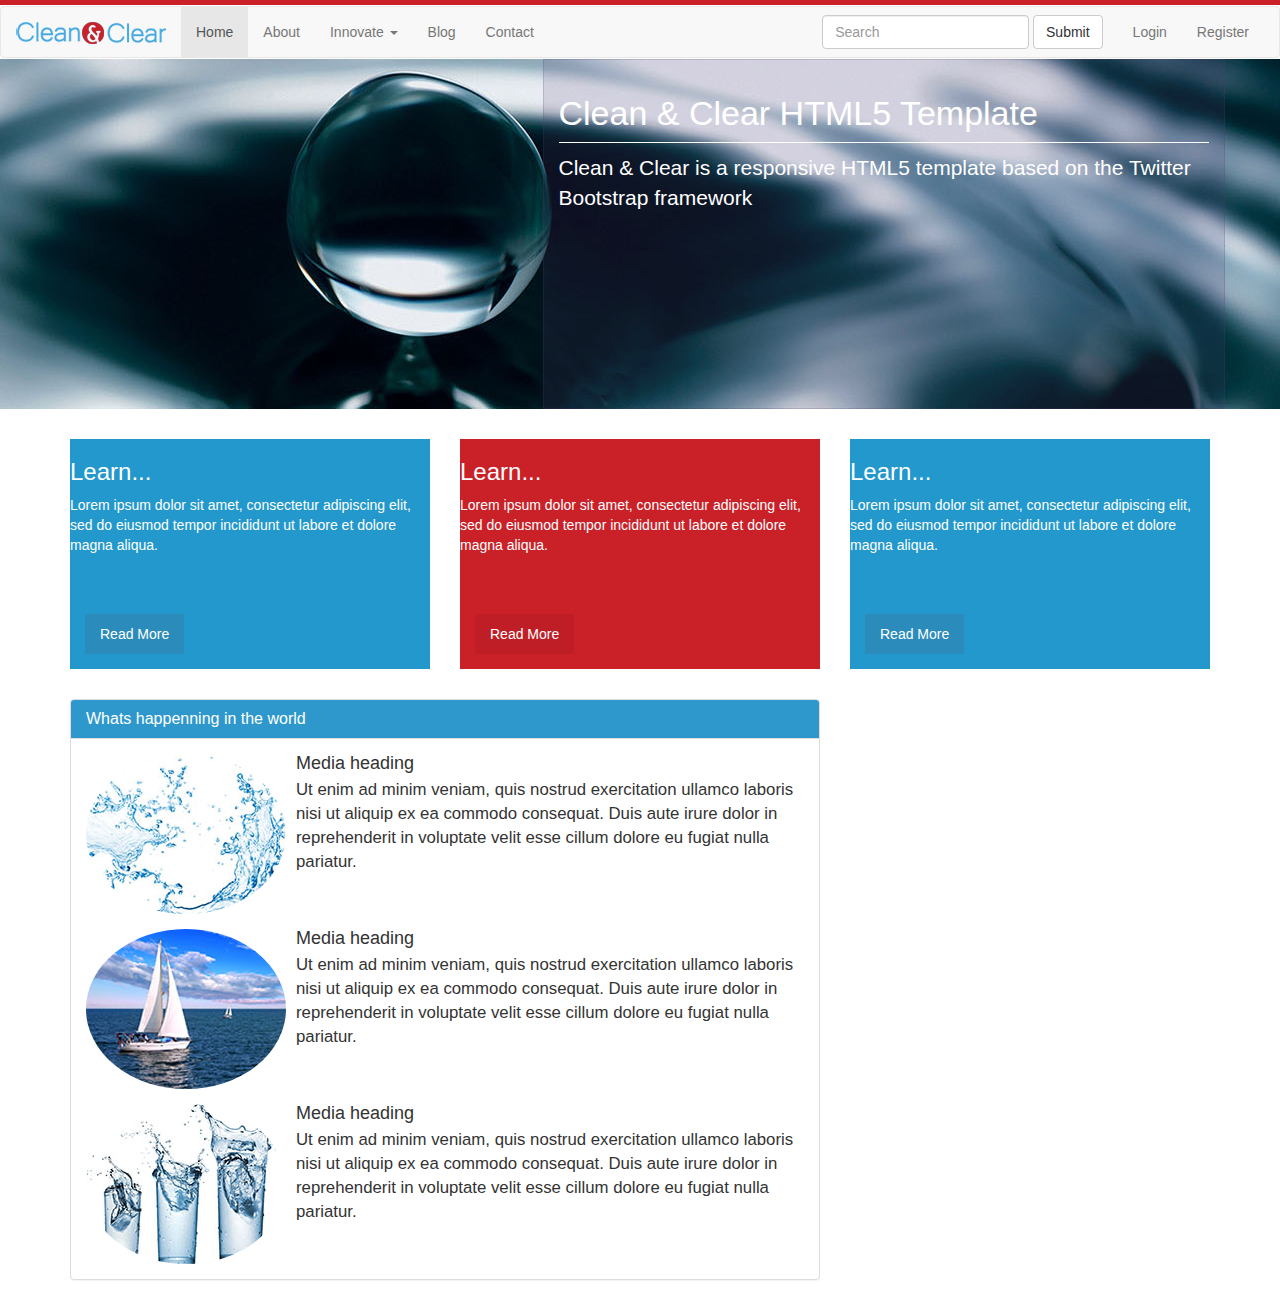
==== index.html @ ae4ff159 "Add media content." ====
<!DOCTYPE html>
<html lang="en">
  <head>
    <meta charset="utf-8">
    <meta http-equiv="X-UA-Compatible" content="IE=edge">
    <meta name="viewport" content="width=device-width, initial-scale=1">
    <!-- The above 3 meta tags *must* come first in the head; any other head content must come *after* these tags -->
    <title>Home - Clean & Clear</title>

    <link href="css/bootstrap.css" rel="stylesheet">
    <link href="css/custom.css" rel="stylesheet">
  </head>
  <body>

    <div class="top-bar"></div>

    <nav class="navbar navbar-default">
      <div class="container-fluid">
        <!-- Brand and toggle get grouped for better mobile display -->
        <div class="navbar-header">
          <button type="button" class="navbar-toggle collapsed" data-toggle="collapse" data-target="#bs-example-navbar-collapse-1" aria-expanded="false">
            <span class="sr-only">Toggle navigation</span>
            <span class="icon-bar"></span>
            <span class="icon-bar"></span>
            <span class="icon-bar"></span>
          </button>
          <a class="navbar-brand" href="index.html">
            <img src="images/logo.png" alt="Clean & Clear" />
          </a>
        </div>

        <!-- Collect the nav links, forms, and other content for toggling -->
        <div class="collapse navbar-collapse" id="bs-example-navbar-collapse-1">
          <ul class="nav navbar-nav">
            <li class="active"><a href="#">Home <span class="sr-only">(current)</span></a></li>
            <li><a href="#">About</a></li>
            <li class="dropdown">
              <a href="#" class="dropdown-toggle" data-toggle="dropdown" role="button" aria-haspopup="true" aria-expanded="false">Innovate <span class="caret"></span></a>
              <ul class="dropdown-menu">
                <li><a href="#">Learn</a></li>
                <li><a href="#">Create</a></li>
                <li><a href="#">Teach</a></li>
              </ul>
            </li>
            <li><a href="#">Blog</a></li>
            <li><a href="#">Contact</a></li>

          </ul>

          <ul class="nav navbar-nav navbar-right">
            <form class="navbar-form navbar-left" role="search">
              <div class="form-group">
                <input type="text" class="form-control" placeholder="Search">
              </div>
              <button type="submit" class="btn btn-default">Submit</button>
            </form>

            <li><a href="#">Login</a></li>
            <li><a href="#">Register</a></li>

          </ul>
        </div><!-- /.navbar-collapse -->
      </div><!-- /.container-fluid -->
    </nav>

    <div class="jumbotron">
      <div class="container">
        <div class="row">
          <div class="col-md-7 col-md-offset-5">
            <div class="jumbotron-content">
              <h1>Clean & Clear HTML5 Template</h1>
              <p class="lead">Clean & Clear is a responsive HTML5 template based on the Twitter Bootstrap framework</p>
            </div>
          </div>
        </div>  <!-- /.row -->
      </div> <!-- /.container -->
    </div> <!-- /.jumbotron -->

    <div class="container">
      <div class="row">
        <div class="col-md-4">
          <div class="bluebox">
            <h3>Learn...</h3>
            <p>
              Lorem ipsum dolor sit amet, consectetur adipiscing elit, sed do eiusmod tempor incididunt ut labore et dolore magna aliqua.
            </p>
            <a  class="readmore" href="#">Read More</a>
          </div>
        </div>

        <div class="col-md-4">
          <div class="redbox">
            <h3>Learn...</h3>
            <p>
              Lorem ipsum dolor sit amet, consectetur adipiscing elit, sed do eiusmod tempor incididunt ut labore et dolore magna aliqua.
            </p>
            <a class="readmore" href="#">Read More</a>
          </div>
        </div>


        <div class="col-md-4">
          <div class="bluebox">
            <h3>Learn...</h3>
            <p>
              Lorem ipsum dolor sit amet, consectetur adipiscing elit, sed do eiusmod tempor incididunt ut labore et dolore magna aliqua.
            </p>
            <a  class="readmore" href="#">Read More</a>
          </div>
        </div>
      </div><!-- /.row -->

      <div class="row pad-top-30">
        <div class="col-md-8">
          <div class="panel panel-default">
            <div class="panel-heading">
              <h3 class="panel-title">Whats happenning in the world</h3>
            </div>
            <div class="panel-body">

              <div class="media">
                <div class="media-left">
                  <a href="#">
                    <img class="media-object img-circle" src="images/small1.jpg" alt="Small Image">
                  </a>
                </div>
                <div class="media-body">
                  <h4 class="media-heading">Media heading</h4>
                  <p>Ut enim ad minim veniam, quis nostrud exercitation ullamco laboris nisi ut aliquip ex ea commodo consequat. Duis aute irure dolor in reprehenderit in voluptate velit esse cillum dolore eu fugiat nulla pariatur. </p>
                </div>
              </div><!-- ./media -->

              <div class="media">
                <div class="media-left">
                  <a href="#">
                    <img class="media-object img-circle" src="images/small2.jpg" alt="Small Image">
                  </a>
                </div>
                <div class="media-body">
                  <h4 class="media-heading">Media heading</h4>
                  <p>Ut enim ad minim veniam, quis nostrud exercitation ullamco laboris nisi ut aliquip ex ea commodo consequat. Duis aute irure dolor in reprehenderit in voluptate velit esse cillum dolore eu fugiat nulla pariatur. </p>
                </div>
              </div><!-- ./media -->

              <div class="media">
                <div class="media-left">
                  <a href="#">
                    <img class="media-object img-circle" src="images/small3.jpg" alt="Small Image">
                  </a>
                </div>
                <div class="media-body">
                  <h4 class="media-heading">Media heading</h4>
                  <p>Ut enim ad minim veniam, quis nostrud exercitation ullamco laboris nisi ut aliquip ex ea commodo consequat. Duis aute irure dolor in reprehenderit in voluptate velit esse cillum dolore eu fugiat nulla pariatur. </p>
                </div>
              </div><!-- ./media -->

            </div><!-- ./panel-body -->
          </div><!-- ./panel panel-default -->

        </div>

        <div class="col-md-4">
        </div>
      </div><!-- ./row -->

    </div><!-- /.container -->

    <script src="https://ajax.googleapis.com/ajax/libs/jquery/1.11.3/jquery.min.js"></script>
    <script src="js/bootstrap.js"></script>
  </body>
</html>
---- css/custom.css ----
.pad-top-10 {  padding-top: 10px; }
.pad-top-20 {  padding-top: 20px; }
.pad-top-30 {  padding-top: 30px; }

.top-bar {
    height: 5px;
    background: #ca2129;
    margin-bottom: 1px;
}

.navbar {
    margin-bottom: 1px;
}

.jumbotron {
    background: url(../images/waterdrop.jpg) no-repeat 50% 0;
    height: 350px;
    padding: 0;
}

.jumbotron [class*="col-"] {
    padding-top: 15px;
    padding-bottom: 15px;
    background-color: #eee;
    border: 1px solid #ddd;
    background-color: rgba(86,61,124, .15);
    border: 1px solid rgba(86,61,124, .2);
    overflow: auto;
    height: 350px;
}

.jumbotron-content {
    color: white;
}

.jumbotron h1 {
    font-size: 34px;
    border-bottom: #ffffff solid 1px;
    padding-bottom: 10px;
}

.bluebox {
    background: #2398cc;
    overflow: hidden;
    height: 230px;
    color: white;
    padding: 0 10px
    font-size: 120%;
}

.bluebox {
    background: #2398cc;
    overflow: hidden;
    height: 230px;
    color: white;
    padding: 0 10px
    font-size: 120%;
}

.bluebox a.readmore {
    position: absolute;
    bottom: 15px;
    left: 30px;
    background: #2b8cbc;
    padding: 10px 15px;
    color: white;
}

.bluebox a.readmore:hover {
    background: #20749d;
}

.redbox {
    background: #ca2129;
    overflow: hidden;
    height: 230px;
    color: white;
    padding: 0 10px
    font-size: 120%;
}

.redbox a.readmore {
    position: absolute;
    bottom: 15px;
    left: 30px;
    background: #bf1e26;
    padding: 10px 15px;
    color: white;
}

.redbox a.readmore:hover {
    background: #86161b;

}

.media-body {
    font-size: 120%;
}

.panel-default > .panel-heading {
    background: #2e98cc;
    color: white;
}
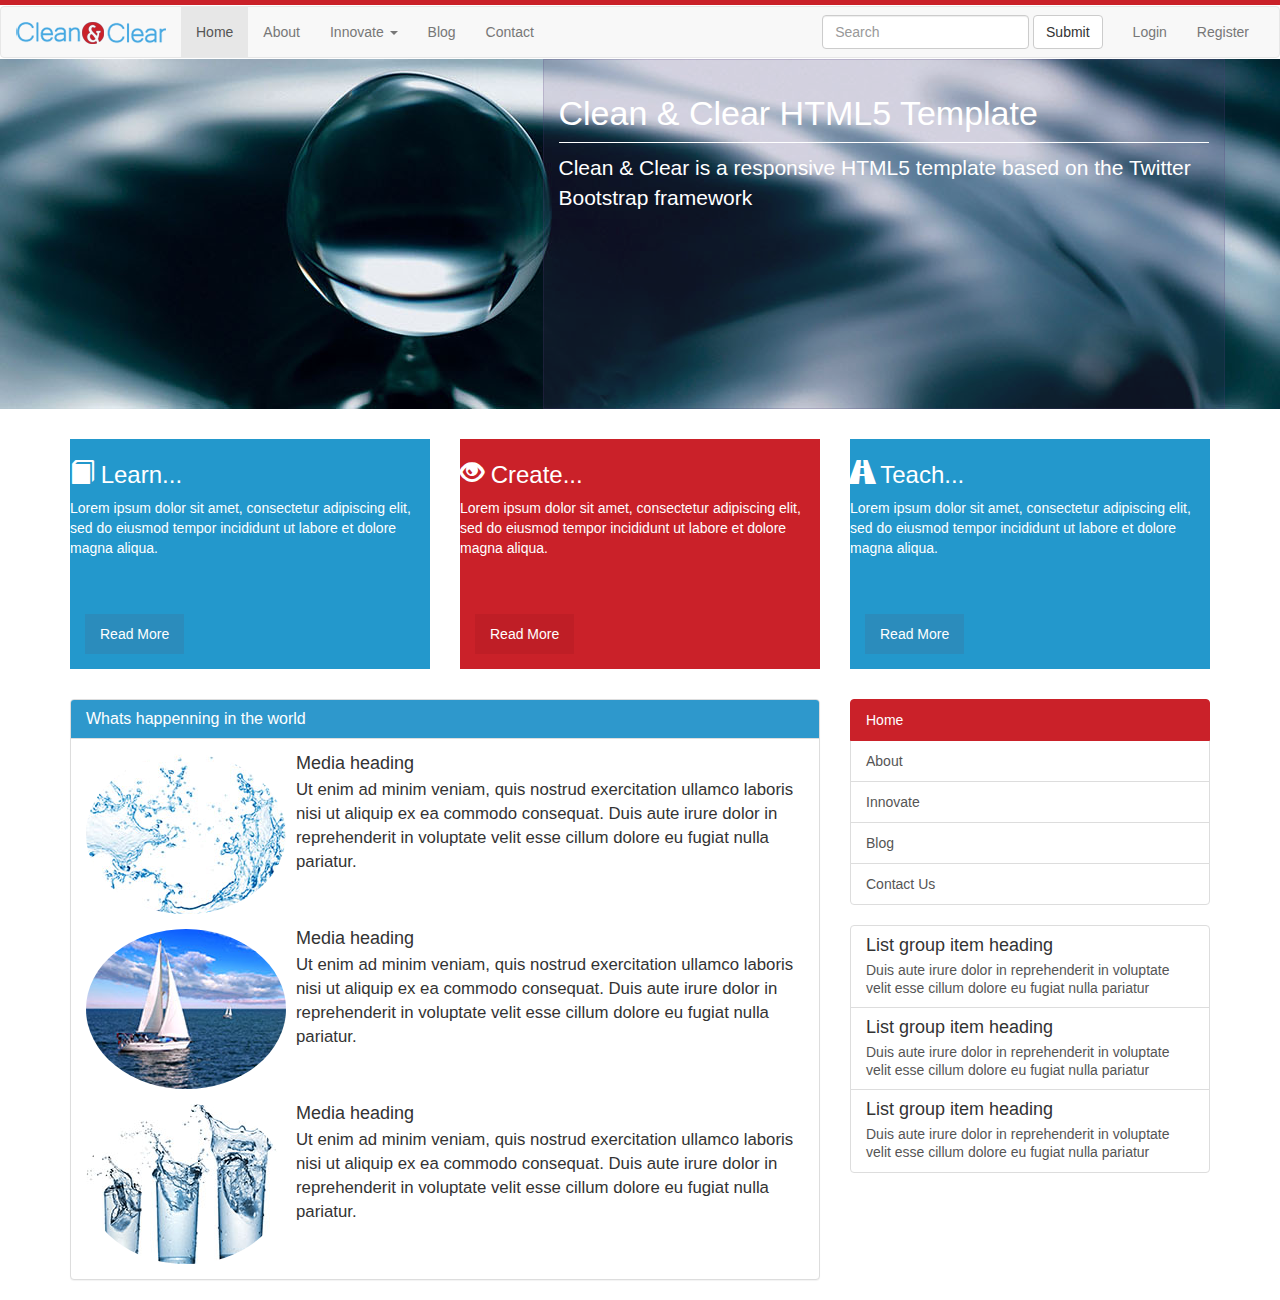
==== commit c119c6b4: "Add glyphicons and groups." ====
--- a/index.html
+++ b/index.html
@@ -80,7 +80,7 @@
       <div class="row">
         <div class="col-md-4">
           <div class="bluebox">
-            <h3>Learn...</h3>
+            <h3><span class="glyphicon glyphicon-book"></span> Learn...</h3>
             <p>
               Lorem ipsum dolor sit amet, consectetur adipiscing elit, sed do eiusmod tempor incididunt ut labore et dolore magna aliqua.
             </p>
@@ -90,7 +90,7 @@
 
         <div class="col-md-4">
           <div class="redbox">
-            <h3>Learn...</h3>
+            <h3><span class="glyphicon glyphicon-eye-open"></span> Create...</h3>
             <p>
               Lorem ipsum dolor sit amet, consectetur adipiscing elit, sed do eiusmod tempor incididunt ut labore et dolore magna aliqua.
             </p>
@@ -101,7 +101,7 @@
 
         <div class="col-md-4">
           <div class="bluebox">
-            <h3>Learn...</h3>
+            <h3><span class="glyphicon glyphicon-road"></span> Teach...</h3>
             <p>
               Lorem ipsum dolor sit amet, consectetur adipiscing elit, sed do eiusmod tempor incididunt ut labore et dolore magna aliqua.
             </p>
@@ -158,8 +158,34 @@
           </div><!-- ./panel panel-default -->
 
         </div>
+        <!-- sidebar -->
+        <div class="col-md-4">
+          <div class="list-group">
+            <a href="#" class="list-group-item active">
+              Home
+            </a>
+            <a href="#" class="list-group-item">About</a>
+            <a href="#" class="list-group-item">Innovate</a>
+            <a href="#" class="list-group-item">Blog</a>
+            <a href="#" class="list-group-item">Contact Us</a>
+          </div>
 
-        <div class="col-md-4">
+          <div class="grey list-group">
+            <a href="#" class="list-group-item">
+              <h4 class="list-group-item-heading">List group item heading</h4>
+              <p class="list-group-item-text">Duis aute irure dolor in reprehenderit in voluptate velit esse cillum dolore eu fugiat nulla pariatur</p>
+            </a>
+            <a href="#" class="list-group-item">
+              <h4 class="list-group-item-heading">List group item heading</h4>
+              <p class="list-group-item-text">Duis aute irure dolor in reprehenderit in voluptate velit esse cillum dolore eu fugiat nulla pariatur</p>
+            </a>
+            <a href="#" class="list-group-item">
+              <h4 class="list-group-item-heading">List group item heading</h4>
+              <p class="list-group-item-text">Duis aute irure dolor in reprehenderit in voluptate velit esse cillum dolore eu fugiat nulla pariatur</p>
+            </a>
+
+          </div>
+
         </div>
       </div><!-- ./row -->
 
--- a/css/custom.css
+++ b/css/custom.css
@@ -100,4 +100,17 @@
 .panel-default > .panel-heading {
     background: #2e98cc;
     color: white;
+}
+
+.list-group-item.active, .list-group-item.active:hover, .list-group-item.active:focus {
+    background-color: #ca2129;
+    border-color: #ca2129;
+    color: #fff;
+    z-index: 2;
+}
+
+.grey-list .list-group-item.active, .grey-list .list-group-item.active:hover, .grey-list .list-group-item.active:focus {
+    background-color: #f4f4f4;
+    border-color: #cccccc;
+    color: #666666;
 }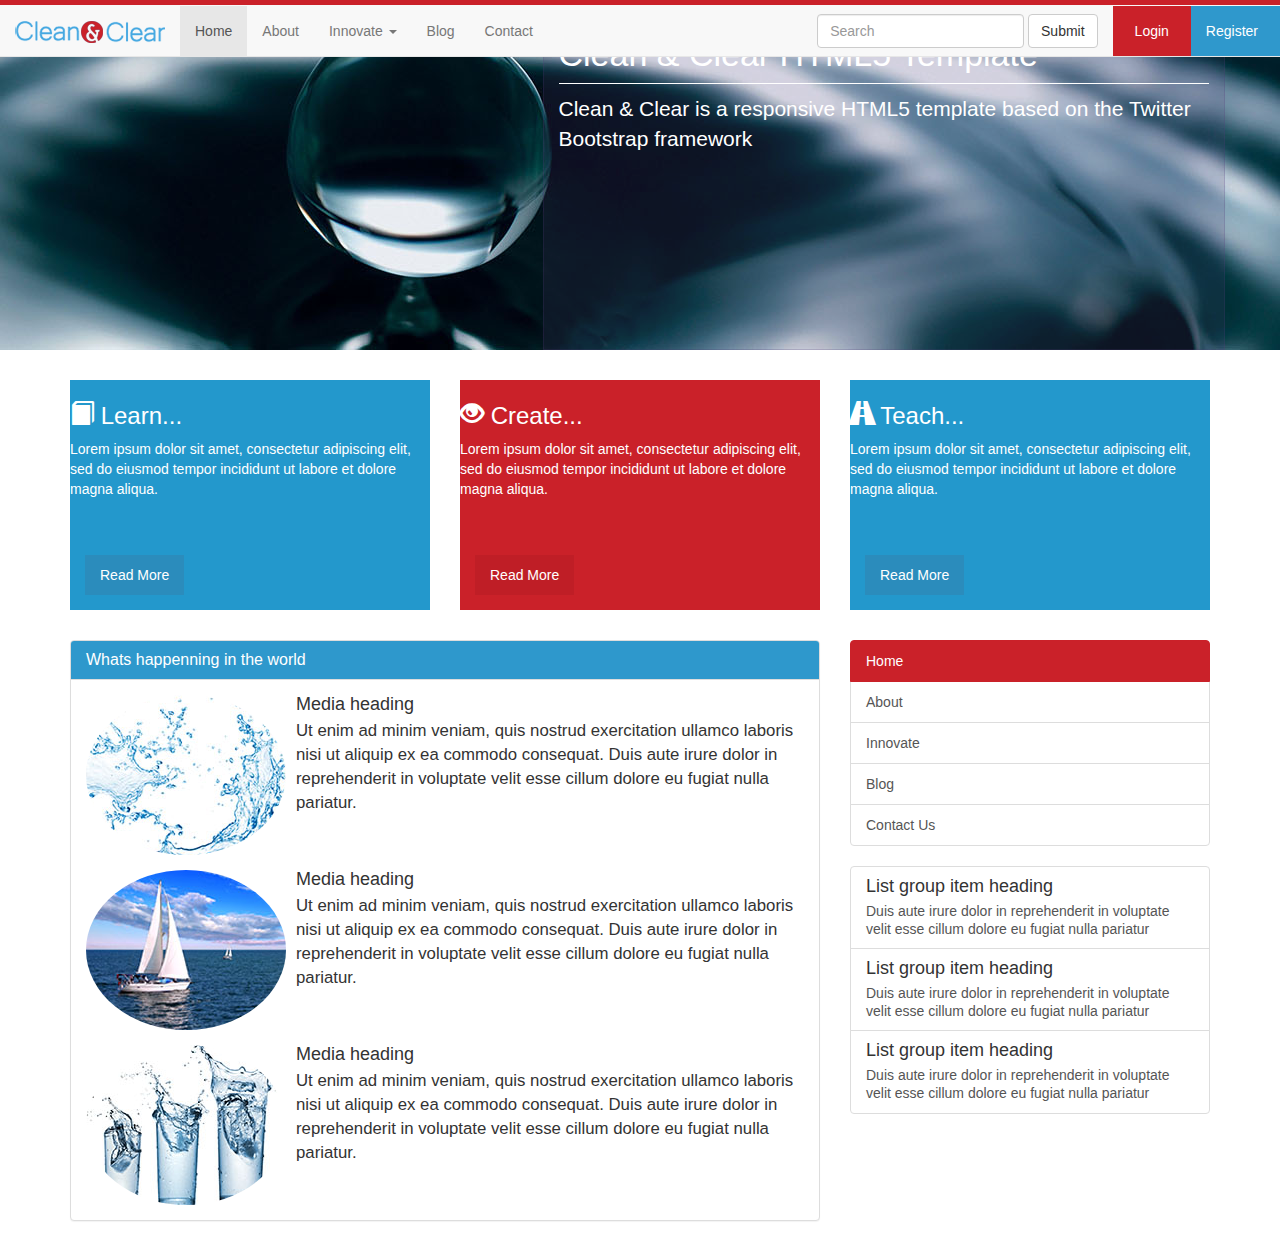
==== commit c8275eb8: "Style header." ====
--- a/index.html
+++ b/index.html
@@ -11,10 +11,8 @@
     <link href="css/custom.css" rel="stylesheet">
   </head>
   <body>
-
-    <div class="top-bar"></div>
-
-    <nav class="navbar navbar-default">
+    <nav class="navbar navbar-default navbar-fixed-top">
+      <div class="top-bar"></div>
       <div class="container-fluid">
         <!-- Brand and toggle get grouped for better mobile display -->
         <div class="navbar-header">
@@ -55,8 +53,8 @@
               <button type="submit" class="btn btn-default">Submit</button>
             </form>
 
-            <li><a href="#">Login</a></li>
-            <li><a href="#">Register</a></li>
+            <li class="login"><a href="#">Login</a></li>
+            <li class="register"><a href="#">Register</a></li>
 
           </ul>
         </div><!-- /.navbar-collapse -->
--- a/css/custom.css
+++ b/css/custom.css
@@ -10,6 +10,25 @@
 
 .navbar {
     margin-bottom: 1px;
+}
+
+li.login a{
+    background: #ca2129 ;
+    margin-bottom: -10px !important;
+    color: white !important;
+    padding-right: 22px;
+    padding-left: 22px;
+}
+
+li.login a:hover, .navbar-default .navbar-nav > li > a:hover{
+    background: #cccccc;
+}
+
+li.register a{
+    background: #2f98cc;
+    margin-bottom: -10px !important;
+    color: white !important;
+    padding-right: 22px;
 }
 
 .jumbotron {
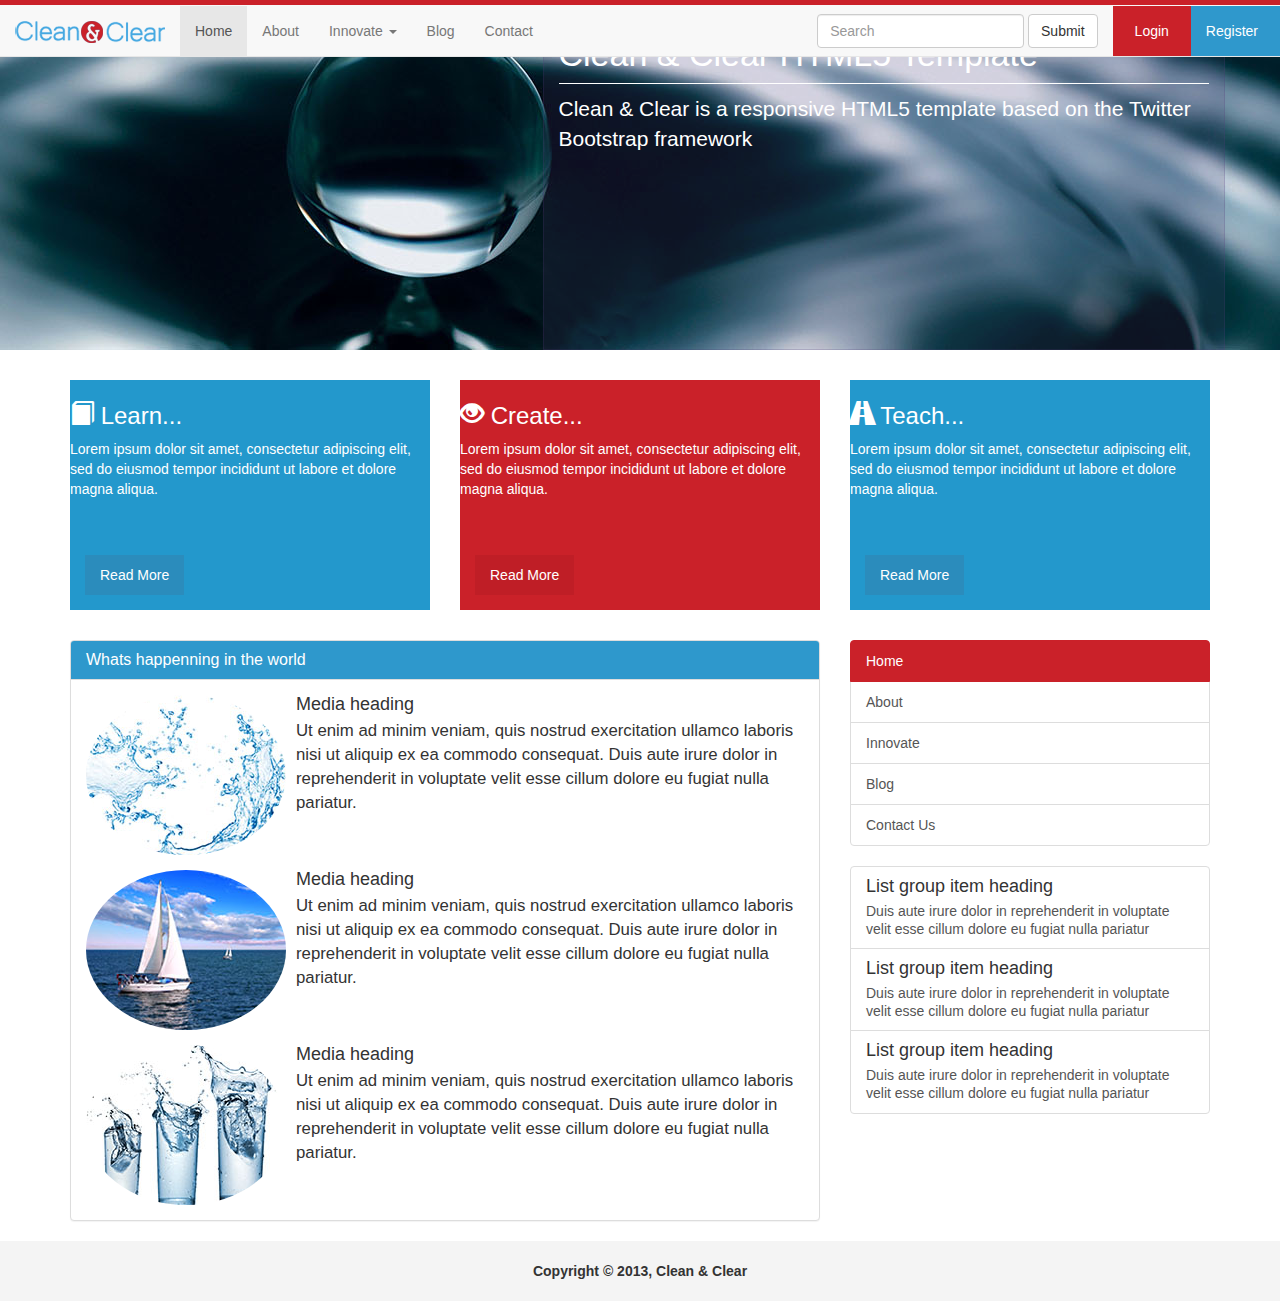
==== commit 5b9da336: "Add footer." ====
--- a/index.html
+++ b/index.html
@@ -189,6 +189,9 @@
 
     </div><!-- /.container -->
 
+    <footer>
+      Copyright &copy; 2013, Clean & Clear
+    </footer>
     <script src="https://ajax.googleapis.com/ajax/libs/jquery/1.11.3/jquery.min.js"></script>
     <script src="js/bootstrap.js"></script>
   </body>
--- a/css/custom.css
+++ b/css/custom.css
@@ -132,4 +132,11 @@
     background-color: #f4f4f4;
     border-color: #cccccc;
     color: #666666;
+}
+
+footer {
+    text-align: center;
+    padding: 20px 0;
+    font-weight: bold;
+    background: #f4f4f4;
 }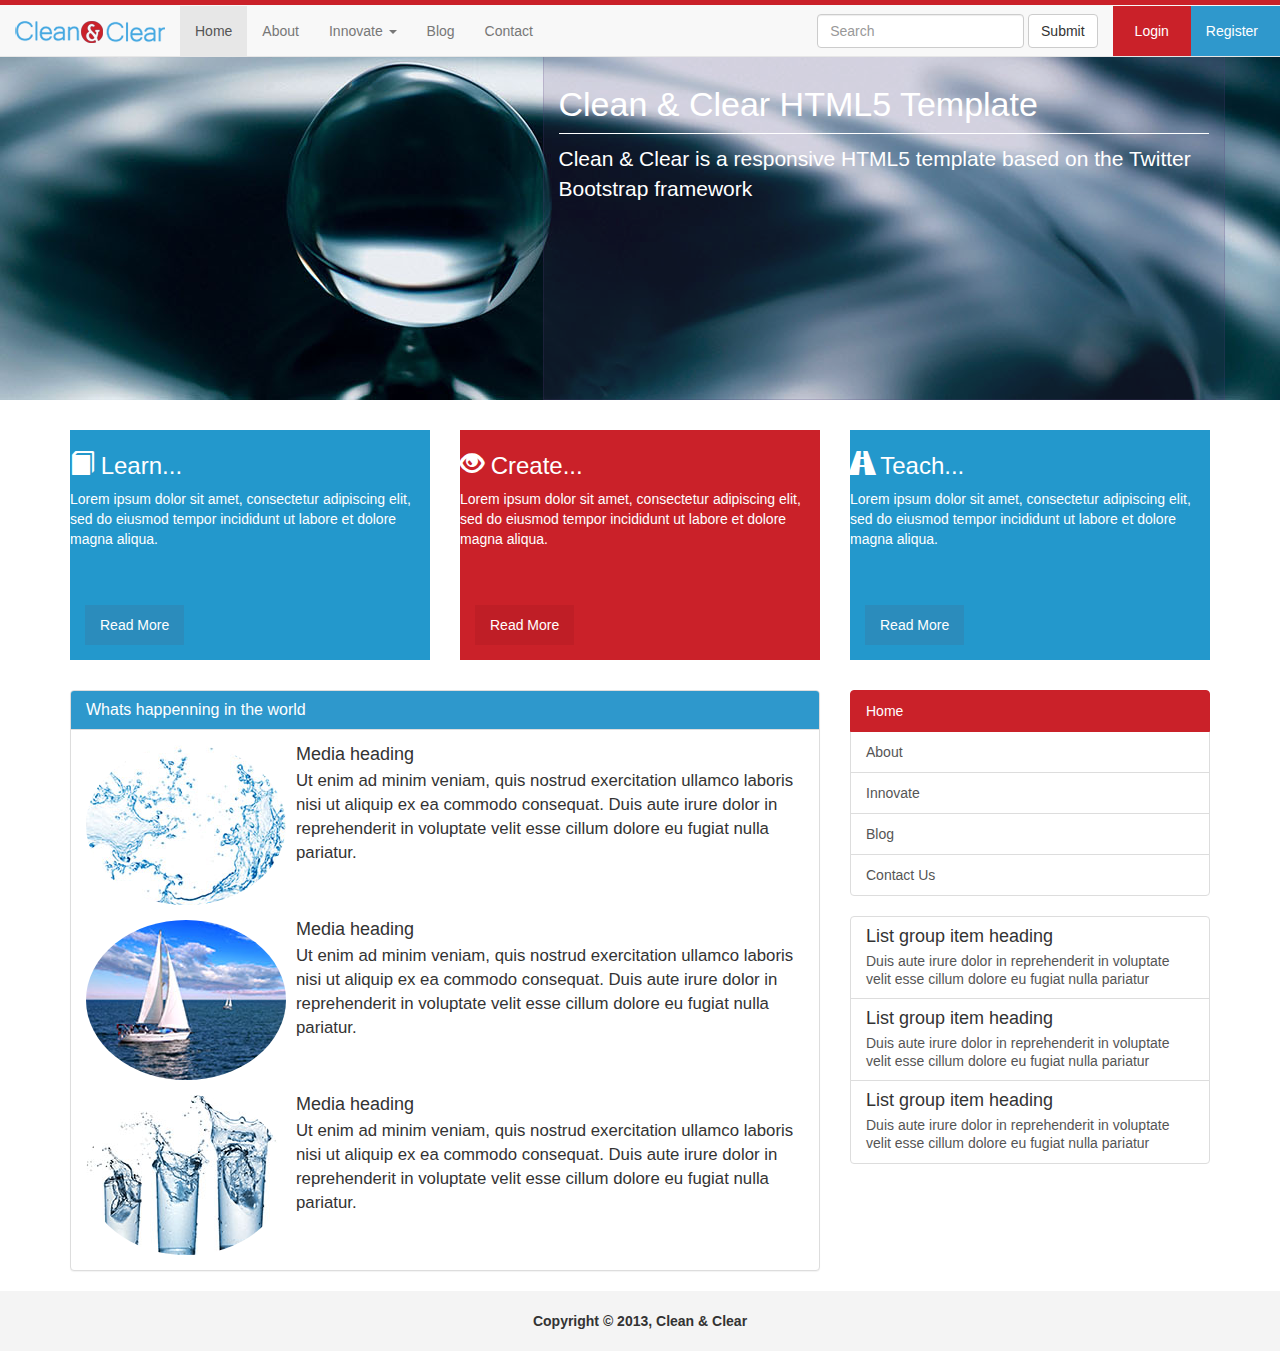
==== commit db557d12: "Add links to navigation." ====
--- a/index.html
+++ b/index.html
@@ -30,18 +30,18 @@
         <!-- Collect the nav links, forms, and other content for toggling -->
         <div class="collapse navbar-collapse" id="bs-example-navbar-collapse-1">
           <ul class="nav navbar-nav">
-            <li class="active"><a href="#">Home <span class="sr-only">(current)</span></a></li>
-            <li><a href="#">About</a></li>
+            <li class="active"><a href="index.html">Home <span class="sr-only">(current)</span></a></li>
+            <li><a href="about.html">About</a></li>
             <li class="dropdown">
-              <a href="#" class="dropdown-toggle" data-toggle="dropdown" role="button" aria-haspopup="true" aria-expanded="false">Innovate <span class="caret"></span></a>
+              <a href="innovate.html" class="dropdown-toggle" data-toggle="dropdown" role="button" aria-haspopup="true" aria-expanded="false">Innovate <span class="caret"></span></a>
               <ul class="dropdown-menu">
-                <li><a href="#">Learn</a></li>
-                <li><a href="#">Create</a></li>
-                <li><a href="#">Teach</a></li>
+                <li><a href="innovate.html">Learn</a></li>
+                <li><a href="innovate.html">Create</a></li>
+                <li><a href="innovate.html">Teach</a></li>
               </ul>
             </li>
-            <li><a href="#">Blog</a></li>
-            <li><a href="#">Contact</a></li>
+            <li><a href="blog.html">Blog</a></li>
+            <li><a href="contact.html">Contact</a></li>
 
           </ul>
 
--- a/css/custom.css
+++ b/css/custom.css
@@ -1,3 +1,7 @@
+body {
+    margin-top: 50px;
+}
+
 .pad-top-10 {  padding-top: 10px; }
 .pad-top-20 {  padding-top: 20px; }
 .pad-top-30 {  padding-top: 30px; }
